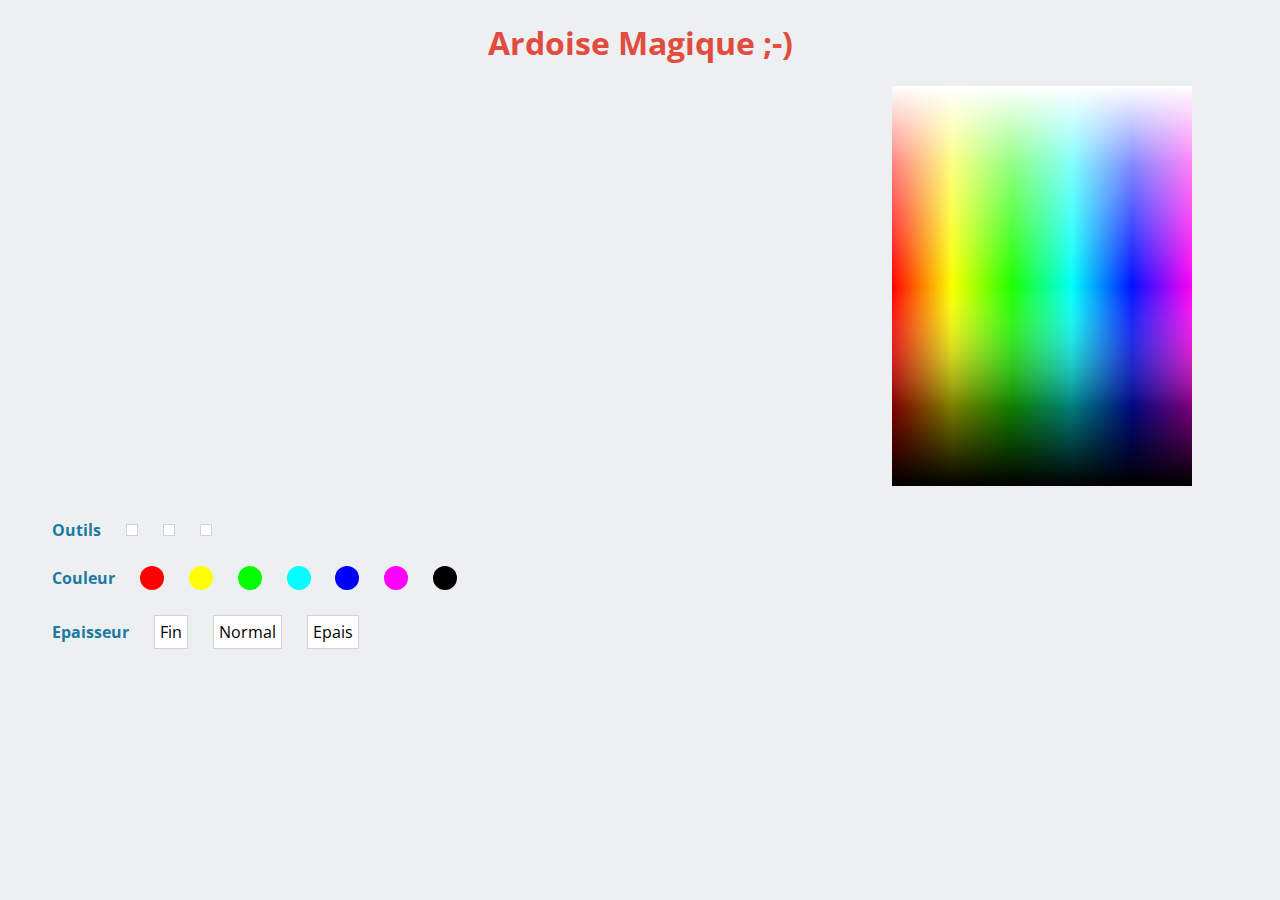
==== index.html @ 9753fd14 "first commit" ====
<!DOCTYPE html>

<html lang="fr">

	<head>
  		<meta charset="UTF-8">
  		<link rel="stylesheet" href="https://use.fontawesome.com/releases/v5.1.0/css/all.css" integrity="sha384-lKuwvrZot6UHsBSfcMvOkWwlCMgc0TaWr+30HWe3a4ltaBwTZhyTEggF5tJv8tbt" crossorigin="anonymous">
  		<link href="https://fonts.googleapis.com/css?family=Open+Sans" rel="stylesheet">
  		<link rel="stylesheet" type="text/css" href="css/style.css">
  		<title>Ardoise Magique</title>
	</head>

	<body>
		<h1><i class="fas fa-paint-brush"></i> Ardoise Magique ;-)</h1>

		<canvas id="draw" width="800" height="400"></canvas>
		<canvas id="colorPicker" width="300" height="400"></canvas>

		<nav>
			<ul>
				<li id="tools">
					<h2>Outils</h2>
					<span><i class="fas fa-eraser"></i></span>
					<span><i class="fas fa-eye-dropper"></i></span>
					<span><i class="far fa-save"></i></span>
				</li>
				<li>
					<h2>Couleur</h2>
					<span class="round" id="red" data-color="#ff0000"></span>
					<span class="round" id="yellow" data-color="#ffff00"></span>
					<span class="round" id="green" data-color="#00ff00"></span>
					<span class="round" id="lightblue" data-color="#00ffff"></span>
					<span class="round" id="blue" data-color="#0000ff"></span>
					<span class="round" id="purple" data-color="#ff00ff"></span>
					<span class="round" id="black" data-color="#010000"></span>
				</li>
				<li id="lineWidth">
					<h2>Epaisseur</h2>
					<span class="lineWidth" id="slim" data-lineWidth="1px">Fin</span>
					<span class="lineWidth" id="medium" data-lineWidth="7px">Normal</span>
					<span class="lineWidth" id="large" data-lineWidth="15px">Epais</span>
				</li>
			</ul>
		</nav>
	
	<script src="js/app.class.js"></script>
	<script src="js/slate.class.js"></script>
	<script src="js/pencil.class.js"></script>
	<script src="js/colorPicker.class.js"></script>

	</body>
</html>
---- css/style.css ----
* {box-sizing: border-box;}

body{
	background-color: #ecf0f1;
	margin: 0 auto;
	text-align: center;
	font-family: 'Open Sans', sans-serif;
}

h1{
	color: #E24C40;
}

nav h2{
	font-size: 1rem;
	margin: 1%;
	color: #2179A3;
}

ul{
	list-style-type: none;
	display: flex;
	flex-direction: column;
}

li{
	display: flex;
	flex-direction: row;
	align-items: center;
}

#tools h2, #tools span{
	margin: 1%;
}

#tools span, .lineWidth{
	border:	1px solid lightgray;
	padding: 5px;
	background-color: white;
}

.round{
	width: 1.5rem;
	height: 1.5rem;
	border-radius: 50%;
	margin: 1%;
}

#red{
	background-color: #ff0000;
}

#yellow{
	background-color: #ffff00;
}

#green{
	background-color: #00ff00;
}

#lightblue{
	background-color: #00ffff;
}

#blue{
	background-color: #0000ff;
}

#purple{
	background-color: #ff00ff;
}

#black{
	background-color: #010000;
}

.lineWidth, #lineWidth h2{
	margin: 1%;
}

#tools span, .lineWidth, .round{
	cursor: pointer;
}
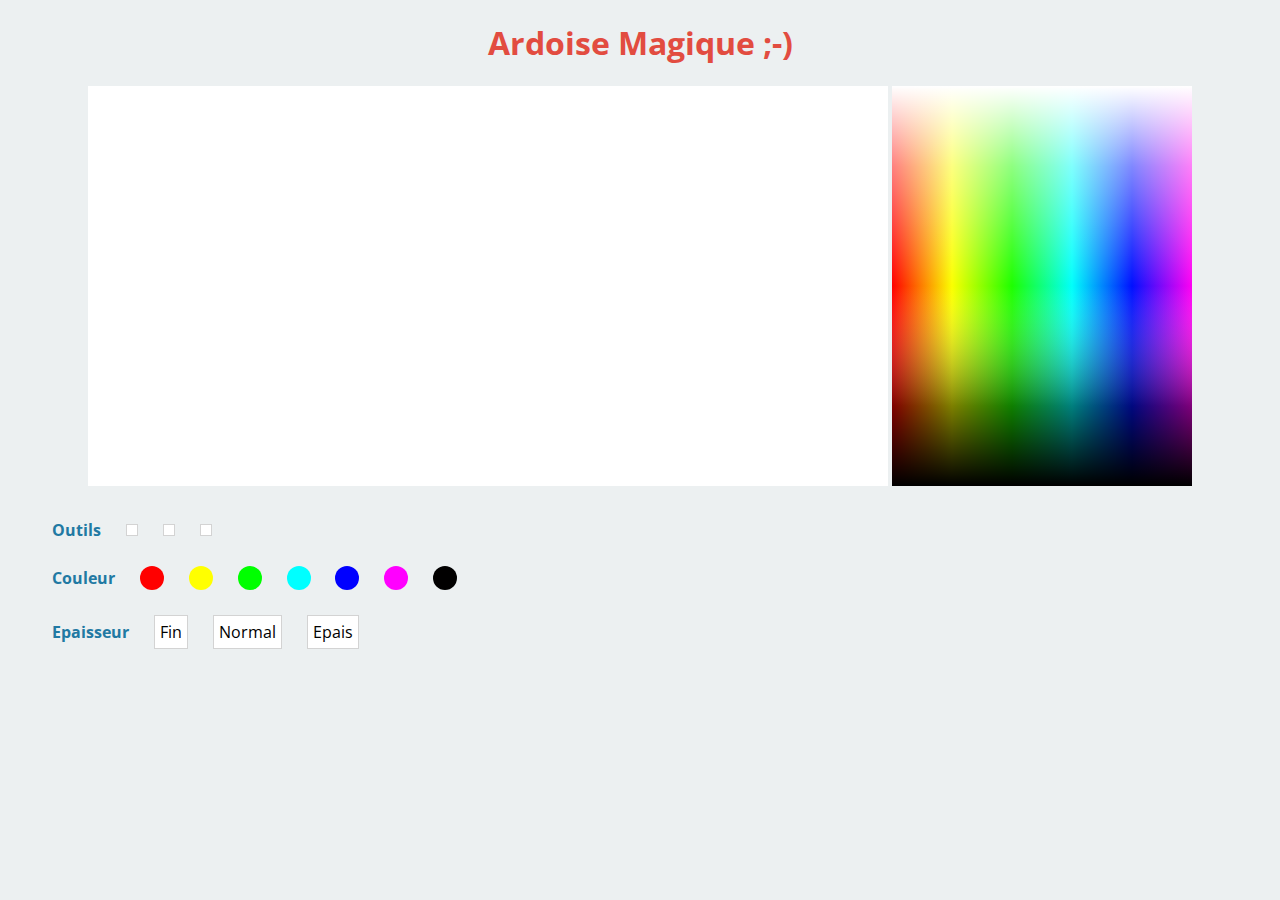
==== commit 85c49747: "update js code" ====
--- a/index.html
+++ b/index.html
@@ -42,11 +42,21 @@
 				</li>
 			</ul>
 		</nav>
-	
+	<script
+		src="https://code.jquery.com/jquery-3.3.1.min.js"
+		integrity="sha256-FgpCb/KJQlLNfOu91ta32o/NMZxltwRo8QtmkMRdAu8="
+		crossorigin="anonymous">
+	</script>
 	<script src="js/app.class.js"></script>
 	<script src="js/slate.class.js"></script>
 	<script src="js/pencil.class.js"></script>
 	<script src="js/colorPicker.class.js"></script>
 
+	<script>
+		$(document).ready(function(){
+			var app = new App("#draw", "#colorPicker");
+		});
+	</script>
+
 	</body>
 </html>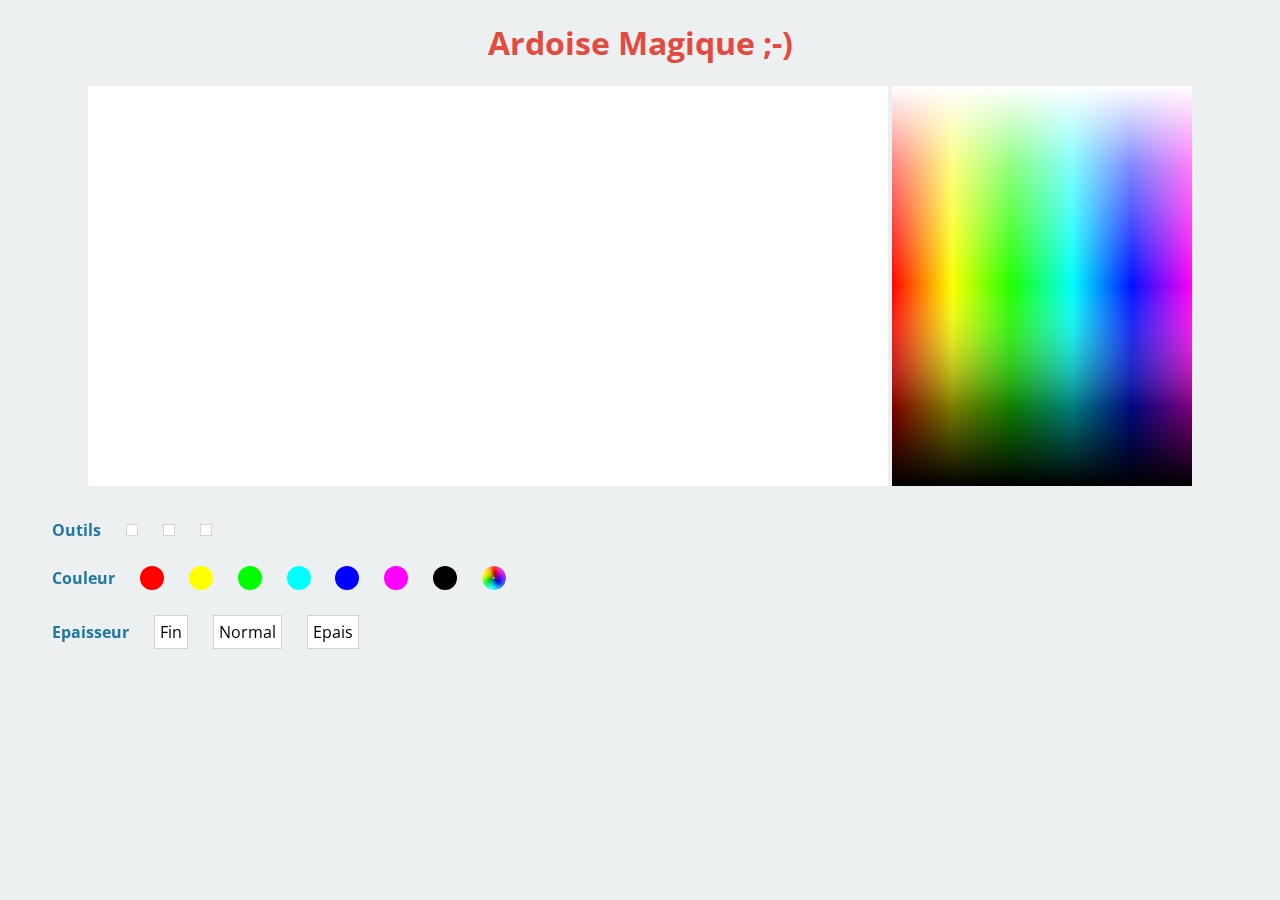
==== commit 0ee489ef: "update methods" ====
--- a/index.html
+++ b/index.html
@@ -13,8 +13,15 @@
 	<body>
 		<h1><i class="fas fa-paint-brush"></i> Ardoise Magique ;-)</h1>
 
+		<div id="img-container">
+			<img src="" id="img-saved">
+		</div>
+
 		<canvas id="draw" width="800" height="400"></canvas>
-		<canvas id="colorPicker" width="300" height="400"></canvas>
+		<div id="palette-container">
+			<canvas id="colorPicker" width="300" height="400"></canvas>
+			<span class="zoom"></span>
+		</div>
 
 		<nav>
 			<ul>
@@ -33,15 +40,17 @@
 					<span class="round" id="blue" data-color="#0000ff"></span>
 					<span class="round" id="purple" data-color="#ff00ff"></span>
 					<span class="round" id="black" data-color="#010000"></span>
+					<img id="img" src="img/cercle-chromatique-nuances-pastel.jpg">
 				</li>
 				<li id="lineWidth">
 					<h2>Epaisseur</h2>
-					<span class="lineWidth" id="slim" data-lineWidth="1px">Fin</span>
-					<span class="lineWidth" id="medium" data-lineWidth="7px">Normal</span>
-					<span class="lineWidth" id="large" data-lineWidth="15px">Epais</span>
+					<span class="lineWidth" id="slim" data-linewidth="1">Fin</span>
+					<span class="lineWidth" id="medium" data-linewidth="7">Normal</span>
+					<span class="lineWidth" id="large" data-linewidth="15">Epais</span>
 				</li>
 			</ul>
 		</nav>
+
 	<script
 		src="https://code.jquery.com/jquery-3.3.1.min.js"
 		integrity="sha256-FgpCb/KJQlLNfOu91ta32o/NMZxltwRo8QtmkMRdAu8="
--- a/css/style.css
+++ b/css/style.css
@@ -39,7 +39,7 @@
 	background-color: white;
 }
 
-.round{
+.round, #img{
 	width: 1.5rem;
 	height: 1.5rem;
 	border-radius: 50%;
@@ -81,3 +81,41 @@
 #tools span, .lineWidth, .round{
 	cursor: pointer;
 }
+
+#palette-container {
+	display: inline-block;
+	width: 300px;
+	height: 400px;
+	position: relative;
+}
+
+#img-container {
+	position: fixed;
+	top: 0; right: 0; bottom: 100%; left: 0;
+	z-index: 1;
+	overflow: hidden;
+
+	background-color: rgba(0, 0, 0, 0.6);
+	transition: all .5s ease;
+}
+
+.zoom {
+	display: none;
+	position: absolute;
+	/* left: -99999px;
+	top:  -99999px; */
+	width: 60px;
+	height: 60px;
+	background-color: blue;
+	border-bottom-right-radius: 30px;
+    border-top-right-radius: 30px;
+    border-bottom-left-radius: 30px;
+	border-width: 3px;
+	border-color: #000000ba;
+    border-style: solid;
+	pointer-events: none;
+}
+
+#colorPicker{
+	cursor: none;
+}
